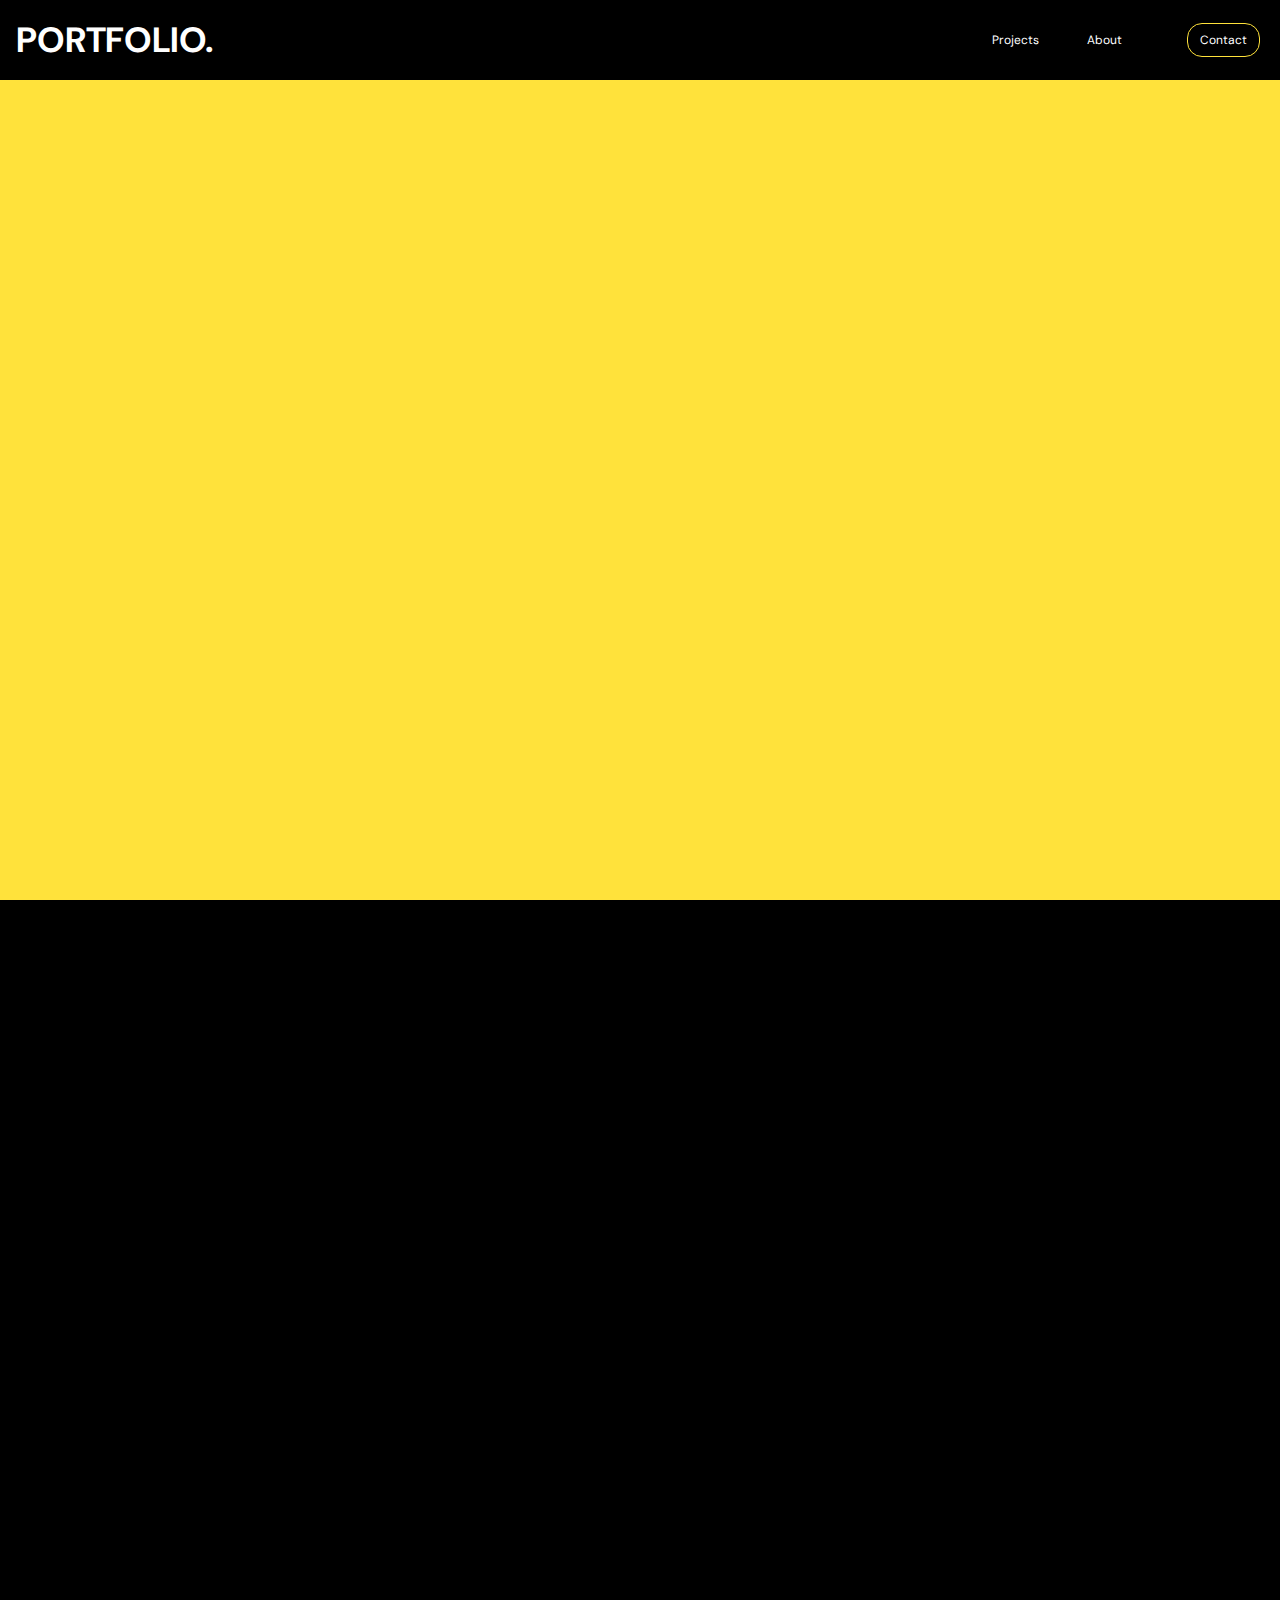
==== index.html @ 9d452b6d "last commit monday, code page almost done" ====
<html lang="en">
<head>
  <meta charset="UTF-8">
  <meta name="viewport" content="width=device-width, initial-scale=1.0">
  <title>Vincent Clair</title>
  <link rel="stylesheet" href="css/style.css">
  <link href="https://fonts.googleapis.com/css2?family=Abhaya+Libre:wght@400;600&family=Abril+Fatface&family=DM+Sans:wght@400;500;700&display=swap" rel="stylesheet">
</head>

<body>
<!-- NAVBAR SECTION -->

  <div class="navbar">
    <a class="navbar-name" href="#navbar-title">
      <h1>Portfolio.</h1>
    </a>
    <div class="navbar-tabs" id="active-nav">
      <ul>
        <li>
          <a class="navbar-tab active" href=""></a>
        </li>
        <li>
          <a class="navbar-tab" href="#nav-project">Projects</a>
        </li>
        <li>
          <a class="navbar-tab" href="#nav-about">About</a>
        </li>
      </ul>
          <a class="navbar-button" href="mailto:vincentclair@hotmail.fr">Contact</a>
    </div>
  </div>

<!-- BANNER SECTION -->

  <div class="banner" id="navbar-title">
    <h1>Hi, I'm Vincent <br> welcome!</h1>
    <div class="overlay"></div>
  </div>

<!-- PROJECT SECTION -->
  <div class="project-container" id="nav-project">
<!-- PROJECT SECTION 1 -->
    <div class="project-one" >
        <div class="wrapper">
          <div class="card">
            <div class="link-button-hover">
              <a href="pages/code.html">
                <h1>
                  Code <br><span class="enclosed">projects</span>
                </h1>
              </a>
            </div>
          </div>
        </div>
      <div class="project-description">
        <hr>
        <p>I started learning how to code in summer 2020. <br> <br> I learned in Le Wagon bootcamp basis of web programmation, from back-end  (Ruby)to front-end (HTML/CSS/JS). <br> <br> I discovered how to work in a developer team with versioning tools. I also learned effective communication and can apply it into future projects.<br><br>For the moment I am focused on front-end development. I work on side projects to improve my JavaScript and ReactJS skills.</p>
        <div class="link-button-hover">
          <a href="https://github.com/Vincentclr?tab=repositories" target="_blank">
            <h3>View all GitHub repositories</h3>
          </a>
        </div>
      </div>
    </div>

    <h4>Hover to restructure</h4>

<!-- PROJECT SECTION 2 -->
    <div class="project-two">
      <div class="project-description">
        <hr>
        <p>I feel deeply enthousiast by creating aesthetic web designs and nice experiences for users.   <br> <br> I have started to explore and learn by myself core concepts of UX/UI Design. Programming also makes me being more realistic and simple when working on design projects. <br> <br> </p>
      </div>
      <div class="wrapper">
        <div class="card">
          <div class="link-button-hover">
              <a href="pages/ux-ui.html">
                <h1>
                  UX/UI<br><span class="enclosed">projects</span>
                </h1>
              </a>
            </div>
        </div>
      </div>
    </div>
  </div>

<!-- ABOUT SECTION -->

  <div class="about" id="nav-about">
    <div class="about-content">
      <img src="img/profile-picture.jpg" alt="">
      <div class="about-description" >
        <p>My name is Vincent, a french young man freshly graduated. My ambitions are to start my own business companies. I appreciate every form of creation, from company to art. What I like in the creation process is the excitment, the energy to give a form and direction to an idea and grow with it. <br><br> Now, I feel like I need more experience first. I am seeking jobs in project development or product management in a dynamic environment, but also in web development and web design. <br><br>If some of you are familiar with Japanese culture and the 5 Ikigaï pillars (which I recommend you to apply on your daily life), one of them is to “start small”. I know everyone need to start somewhere, somehow. I would be pleased to be part of a project or responsible for it. <br><br> If you are looking for a nice team-player and eager to learn, <a href="">get in touch!</a></p>
        <div class="link-button-hover">
          <a href="img/vincent-clair-curriculum-vitae.png" download="Vincent Clair CV">
            <h3>Download CV</h3>
          </a>
        </div>
      </div>
    </div>
  </div>

<!-- HIRE SECTION -->

  <div class="hire-me-iam-fantastic">
    <div class="text">
      <p>3 reasons to</p>
      <p>
        <span class="word contact-me">contact.me</span>
        <span class="word meet-me">meet.me</span>
        <span class="word hire-me">hire.me</span>
        <span class="word work-with-me">work.with.me</span>
      </p>
    </div>

    <div class="reason-cards">
      <div class="reason-card">
        <hr>
        <h3>Business oriented</h3>
        <p>The condition for a company to have a real impact on society is  to survive  on  its environnement. I always  proritize  decisions which could improve the most projects.</p>
      </div>
      <div class="reason-card">
        <hr>
        <h3>Technically Curious</h3>
        <p>I am a very curious person and an avid learner. As trends and technology continuously change, it is very important to keep learning constantly. I consider technical tools as levers for my creativity. </p>
      </div>
      <div class="reason-card">
        <hr>
        <h3>Human Being</h3>
        <p>Probably the most significant aspect. It is the passion that drives us, the emotion that brings us together and the values that unite us. I focus on this proximity, this synergy.</p>
      </div>
    </div>
  </div>

<!-- CONTACT SECTION -->

  <div class="contact">
    <div class="social">
      <a href="https://www.linkedin.com/in/vincent-clair-2398a5136/" target="_blank">
        <p>LinkedIn</p>
      </a>
      <a href="https://github.com/Vincentclr" target="_blank">
        <p>GitHub</p>
      </a>
    </div>
    <p>Designed and coded with ❤️ by Vincent Clair © 2020</p>
  </div>

<script src="js/nav.js"></script>
<script src="js/word.js"></script>

</body>
</html>
---- css/style.css ----
@import url("index-css/about.css");
@import url("index-css/banner.css");
@import url("index-css/project.css");
@import url("index-css/hire.css");
@import url("components/button.css");
@import url("components/card.css");
@import url("components/footer.css");
@import url("components/navbar.css");
@import url("components/word.css");
@import url("components/dropdown-button.css");
@import url("code-css/navbar-code.css");
@import url("code-css/banner-code.css");
@import url("code-css/project-code.css");

* {
  margin: 0;
  padding: 0;
  box-sizing: border-box;
  overflow-x: hidden;
}

body {
  height: 100%;
  background: black;
  scroll-behavior: smooth;
  height: 100vh;
  color:white;
}

p {
  line-height: 1.7;
}
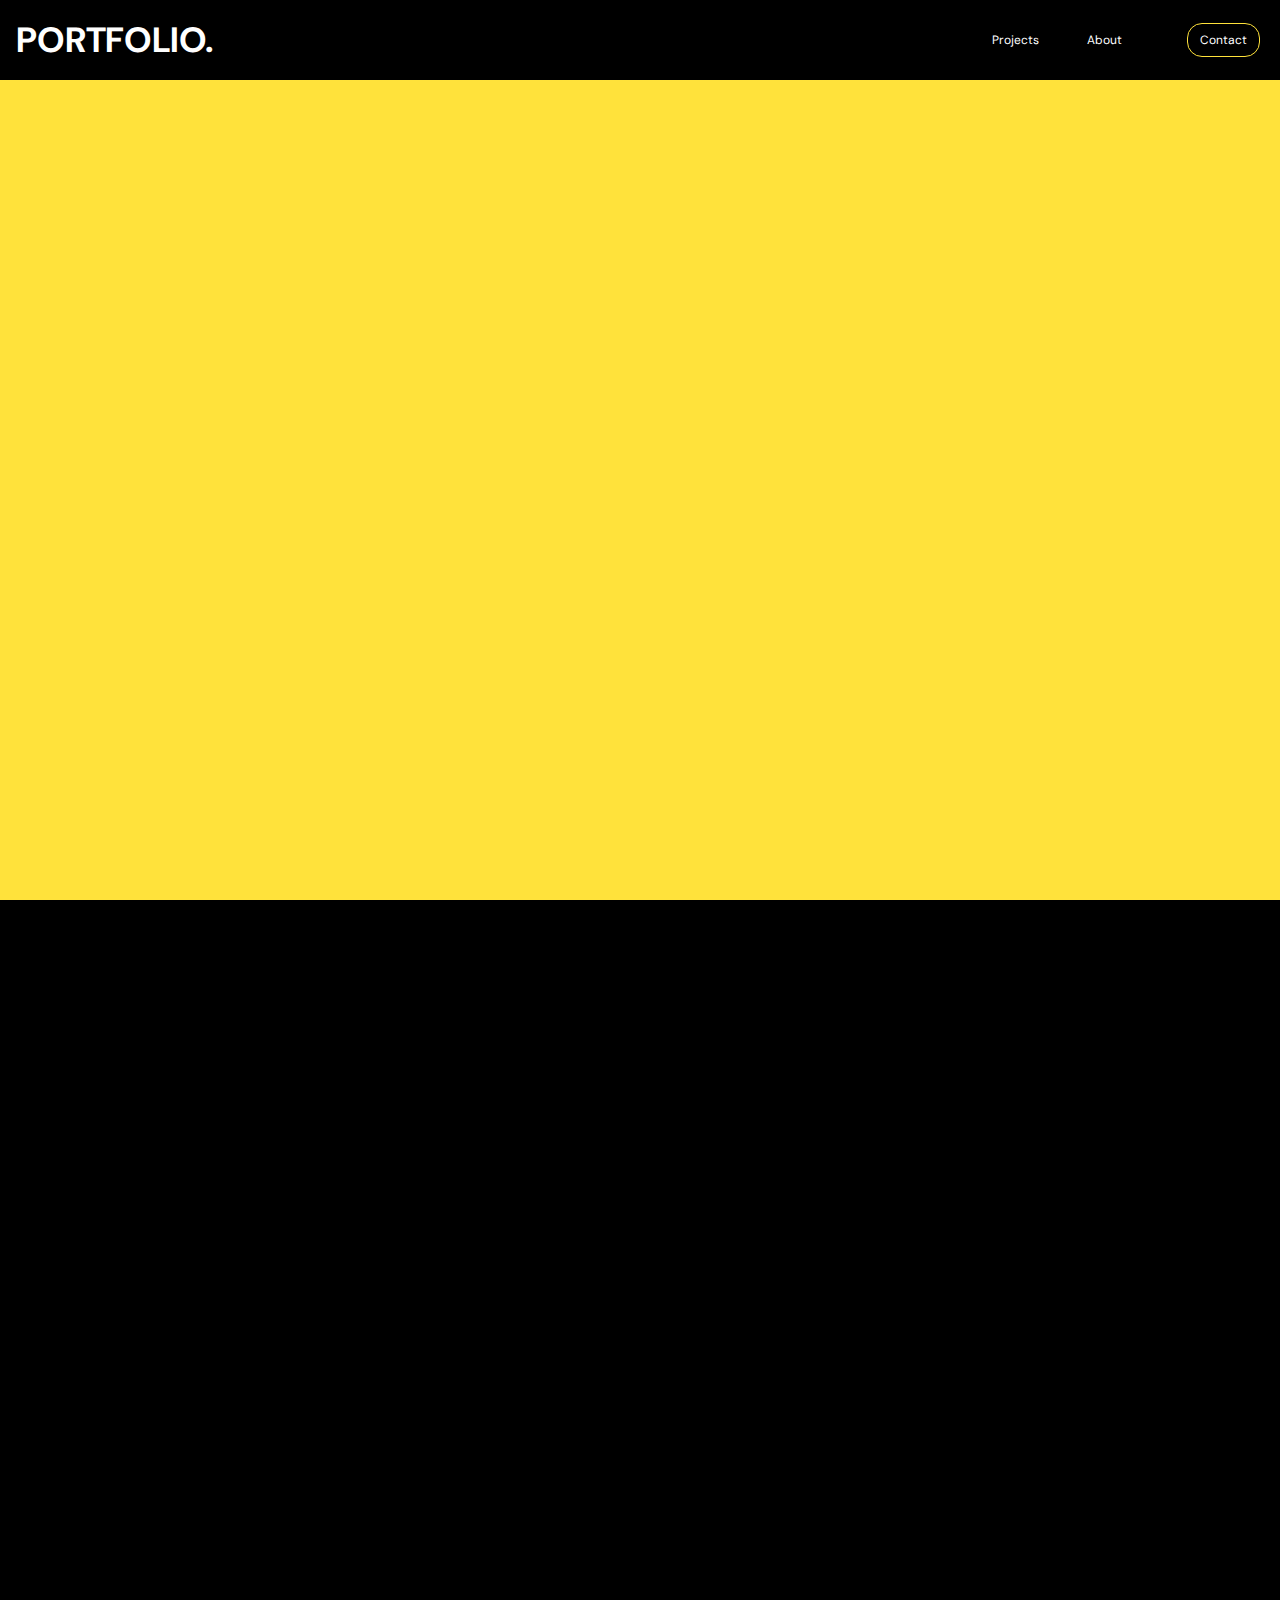
==== commit c0bb12ec: "first project ux done" ====
--- a/index.html
+++ b/index.html
@@ -2,7 +2,7 @@
 <head>
   <meta charset="UTF-8">
   <meta name="viewport" content="width=device-width, initial-scale=1.0">
-  <title>Vincent Clair</title>
+  <title>Vincent Clair - Portfolio</title>
   <link rel="stylesheet" href="css/style.css">
   <link href="https://fonts.googleapis.com/css2?family=Abhaya+Libre:wght@400;600&family=Abril+Fatface&family=DM+Sans:wght@400;500;700&display=swap" rel="stylesheet">
 </head>
@@ -91,7 +91,9 @@
 
   <div class="about" id="nav-about">
     <div class="about-content">
-      <img src="img/profile-picture.jpg" alt="">
+      <div class="about-img">
+        <img src="img/profile-picture.jpg" alt="">
+      </div>
       <div class="about-description" >
         <p>My name is Vincent, a french young man freshly graduated. My ambitions are to start my own business companies. I appreciate every form of creation, from company to art. What I like in the creation process is the excitment, the energy to give a form and direction to an idea and grow with it. <br><br> Now, I feel like I need more experience first. I am seeking jobs in project development or product management in a dynamic environment, but also in web development and web design. <br><br>If some of you are familiar with Japanese culture and the 5 Ikigaï pillars (which I recommend you to apply on your daily life), one of them is to “start small”. I know everyone need to start somewhere, somehow. I would be pleased to be part of a project or responsible for it. <br><br> If you are looking for a nice team-player and eager to learn, <a href="">get in touch!</a></p>
         <div class="link-button-hover">
@@ -107,12 +109,12 @@
 
   <div class="hire-me-iam-fantastic">
     <div class="text">
-      <p>3 reasons to</p>
+      <p>3 reasons to </p>
       <p>
-        <span class="word contact-me">contact.me</span>
-        <span class="word meet-me">meet.me</span>
-        <span class="word hire-me">hire.me</span>
-        <span class="word work-with-me">work.with.me</span>
+        <span class="word contact-me">contactme</span>
+        <span class="word meet-me">meetme</span>
+        <span class="word hire-me">hireme</span>
+        <span class="word work-with-me">workwithme</span>
       </p>
     </div>
 
--- a/css/style.css
+++ b/css/style.css
@@ -11,6 +11,8 @@
 @import url("code-css/navbar-code.css");
 @import url("code-css/banner-code.css");
 @import url("code-css/project-code.css");
+@import url("ux-ui-css/project-ux.css");
+@import url("ux-ui-css/banner-ux.css");
 
 * {
   margin: 0;
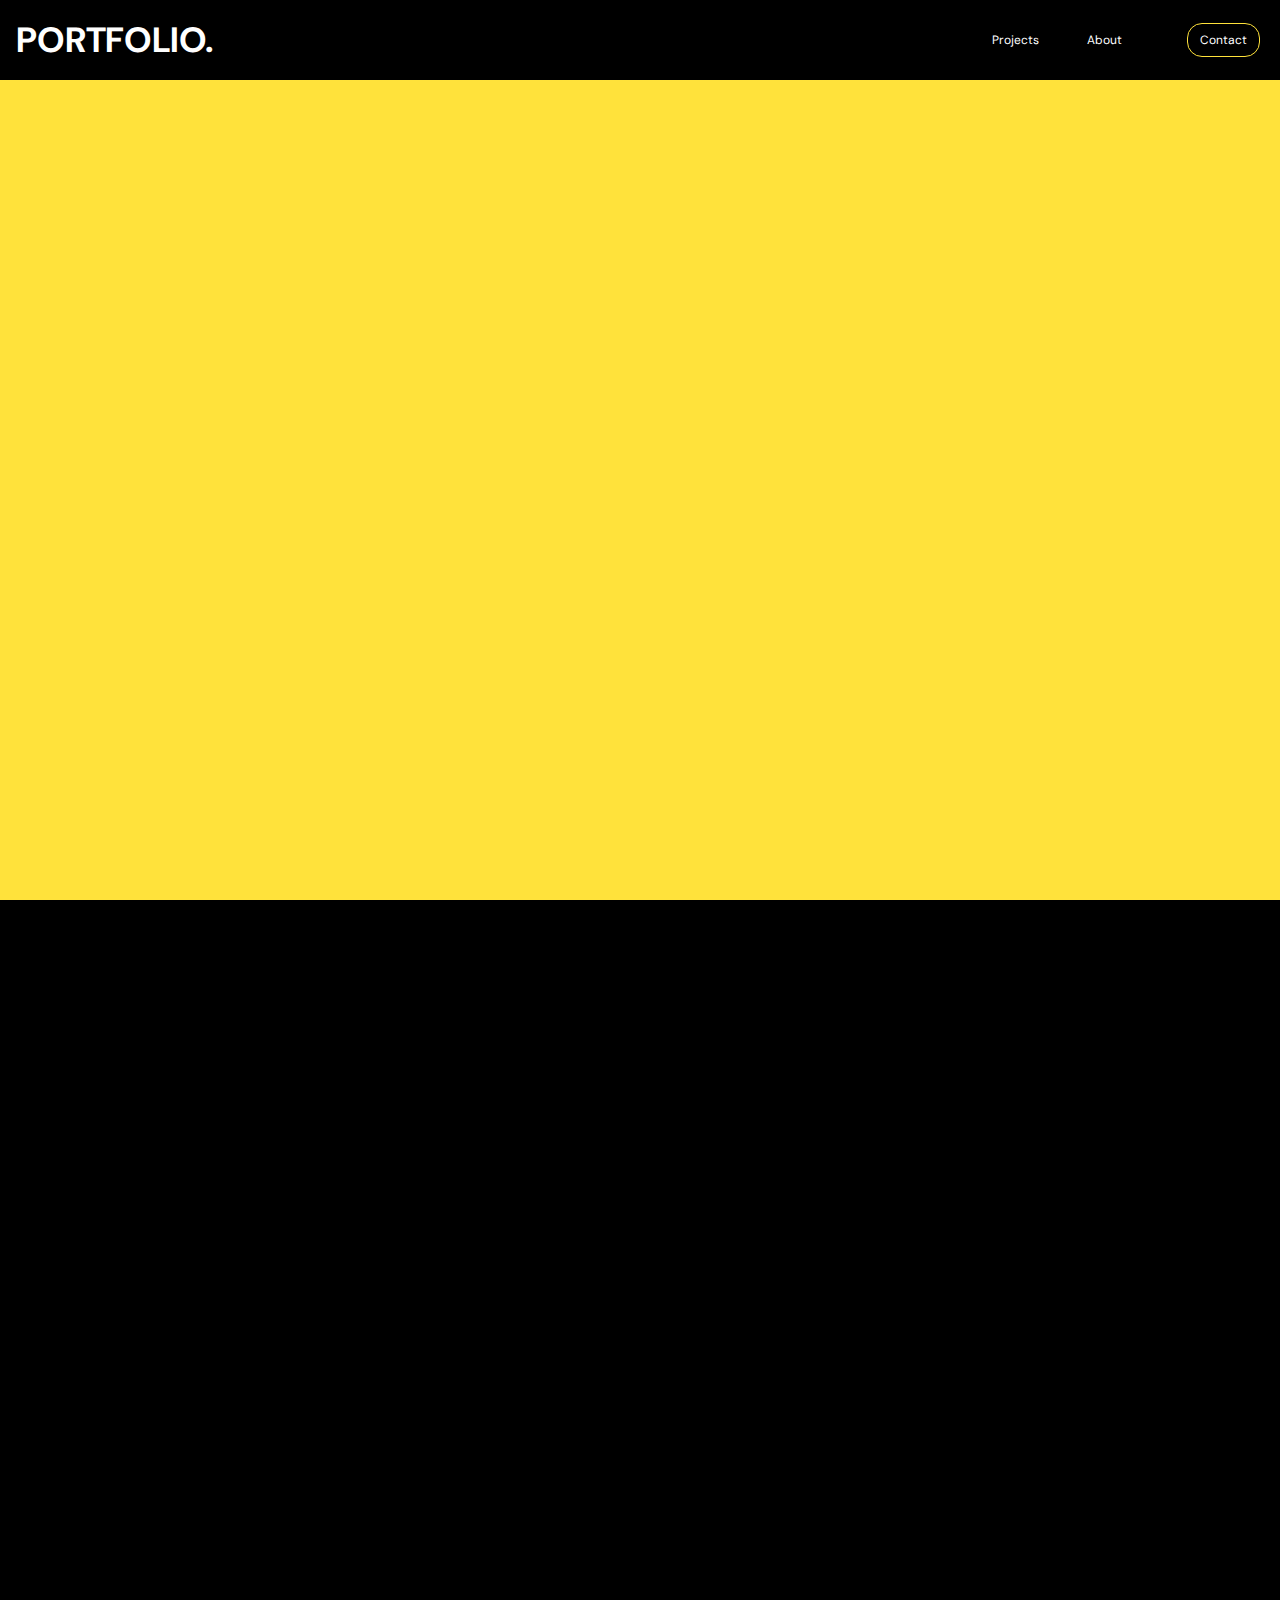
==== commit 8476c710: "fixing last details before adding cookies" ====
--- a/index.html
+++ b/index.html
@@ -30,6 +30,7 @@
     </div>
   </div>
 
+
 <!-- BANNER SECTION -->
 
   <div class="banner" id="navbar-title">
@@ -54,7 +55,7 @@
         </div>
       <div class="project-description">
         <hr>
-        <p>I started learning how to code in summer 2020. <br> <br> I learned in Le Wagon bootcamp basis of web programmation, from back-end  (Ruby)to front-end (HTML/CSS/JS). <br> <br> I discovered how to work in a developer team with versioning tools. I also learned effective communication and can apply it into future projects.<br><br>For the moment I am focused on front-end development. I work on side projects to improve my JavaScript and ReactJS skills.</p>
+        <p>I started learning how to code in summer 2020. <br> <br> I learned in Le Wagon bootcamp basis of web programmation, from back-end (Ruby) to front-end (HTML/CSS/JavaScript). <br> <br> I discovered how to work in a developer team with versioning tools. I also learned effective communication and can apply it into future projects.<br><br>For the moment I am focused on front-end development. I work on side projects to improve my JavaScript and ReactJS skills.</p>
         <div class="link-button-hover">
           <a href="https://github.com/Vincentclr?tab=repositories" target="_blank">
             <h3>View all GitHub repositories</h3>
@@ -63,7 +64,7 @@
       </div>
     </div>
 
-    <h4>Hover to restructure</h4>
+    <h4>Hover to restructure and click to see the projects</h4>
 
 <!-- PROJECT SECTION 2 -->
     <div class="project-two">
@@ -71,7 +72,7 @@
         <hr>
         <p>I feel deeply enthousiast by creating aesthetic web designs and nice experiences for users.   - <br> <br> I have started to explore and learn by myself core concepts of UX/UI Design. Programming also makes me being more realistic and simple when working on design projects. <br> <br> </p>
+ <br> <br> I have started to explore and learn by myself core concepts of UX/UI Design. Programming also makes me being more realistic and simple when working on design projects and thinking about user features. <br> <br> I am currently working on designing an app that I had in mind a long time ago: Skatrr</p>
       </div>
       <div class="wrapper">
         <div class="card">
@@ -95,7 +96,7 @@
         <img src="img/profile-picture.jpg" alt="">
       </div>
       <div class="about-description" >
-        <p>My name is Vincent, a french young man freshly graduated. My ambitions are to start my own business companies. I appreciate every form of creation, from company to art. What I like in the creation process is the excitment, the energy to give a form and direction to an idea and grow with it. <br><br> Now, I feel like I need more experience first. I am seeking jobs in project development or product management in a dynamic environment, but also in web development and web design. <br><br>If some of you are familiar with Japanese culture and the 5 Ikigaï pillars (which I recommend you to apply on your daily life), one of them is to “start small”. I know everyone need to start somewhere, somehow. I would be pleased to be part of a project or responsible for it. <br><br> If you are looking for a nice team-player and eager to learn, <a href="">get in touch!</a></p>
+        <p>My name is Vincent, a french young man freshly graduated. My ambitions are to start my own business companies. I appreciate every form of creation, from company to art. What I like in the creation process is the excitment, the energy to give a form and direction to an idea and grow with it. <br><br> Now, I feel like I need more experience first. I am seeking jobs in project development or product management in a dynamic environment, but also in web development and web design. <br><br>If some of you are familiar with Japanese culture and the 5 Ikigaï pillars (which I recommend you to apply on your daily life), one of them is to “start small”. I know everyone need to start somewhere, somehow. I would be pleased to be part of a project or responsible for it. <br><br> If you are looking for a nice team-player and eager to learn, <a href="https://www.linkedin.com/in/vincent-clair-2398a5136/" target="_blank">get in touch!</a></p>
         <div class="link-button-hover">
           <a href="img/vincent-clair-curriculum-vitae.png" download="Vincent Clair CV">
             <h3>Download CV</h3>
@@ -127,7 +128,7 @@
       <div class="reason-card">
         <hr>
         <h3>Technically Curious</h3>
-        <p>I am a very curious person and an avid learner. As trends and technology continuously change, it is very important to keep learning constantly. I consider technical tools as levers for my creativity. </p>
+        <p>I am a very curious person and an avid learner. As trends and technologies changes, it is very important to keep learning constantly. I consider technical tools as levers for my creativity</p>
       </div>
       <div class="reason-card">
         <hr>
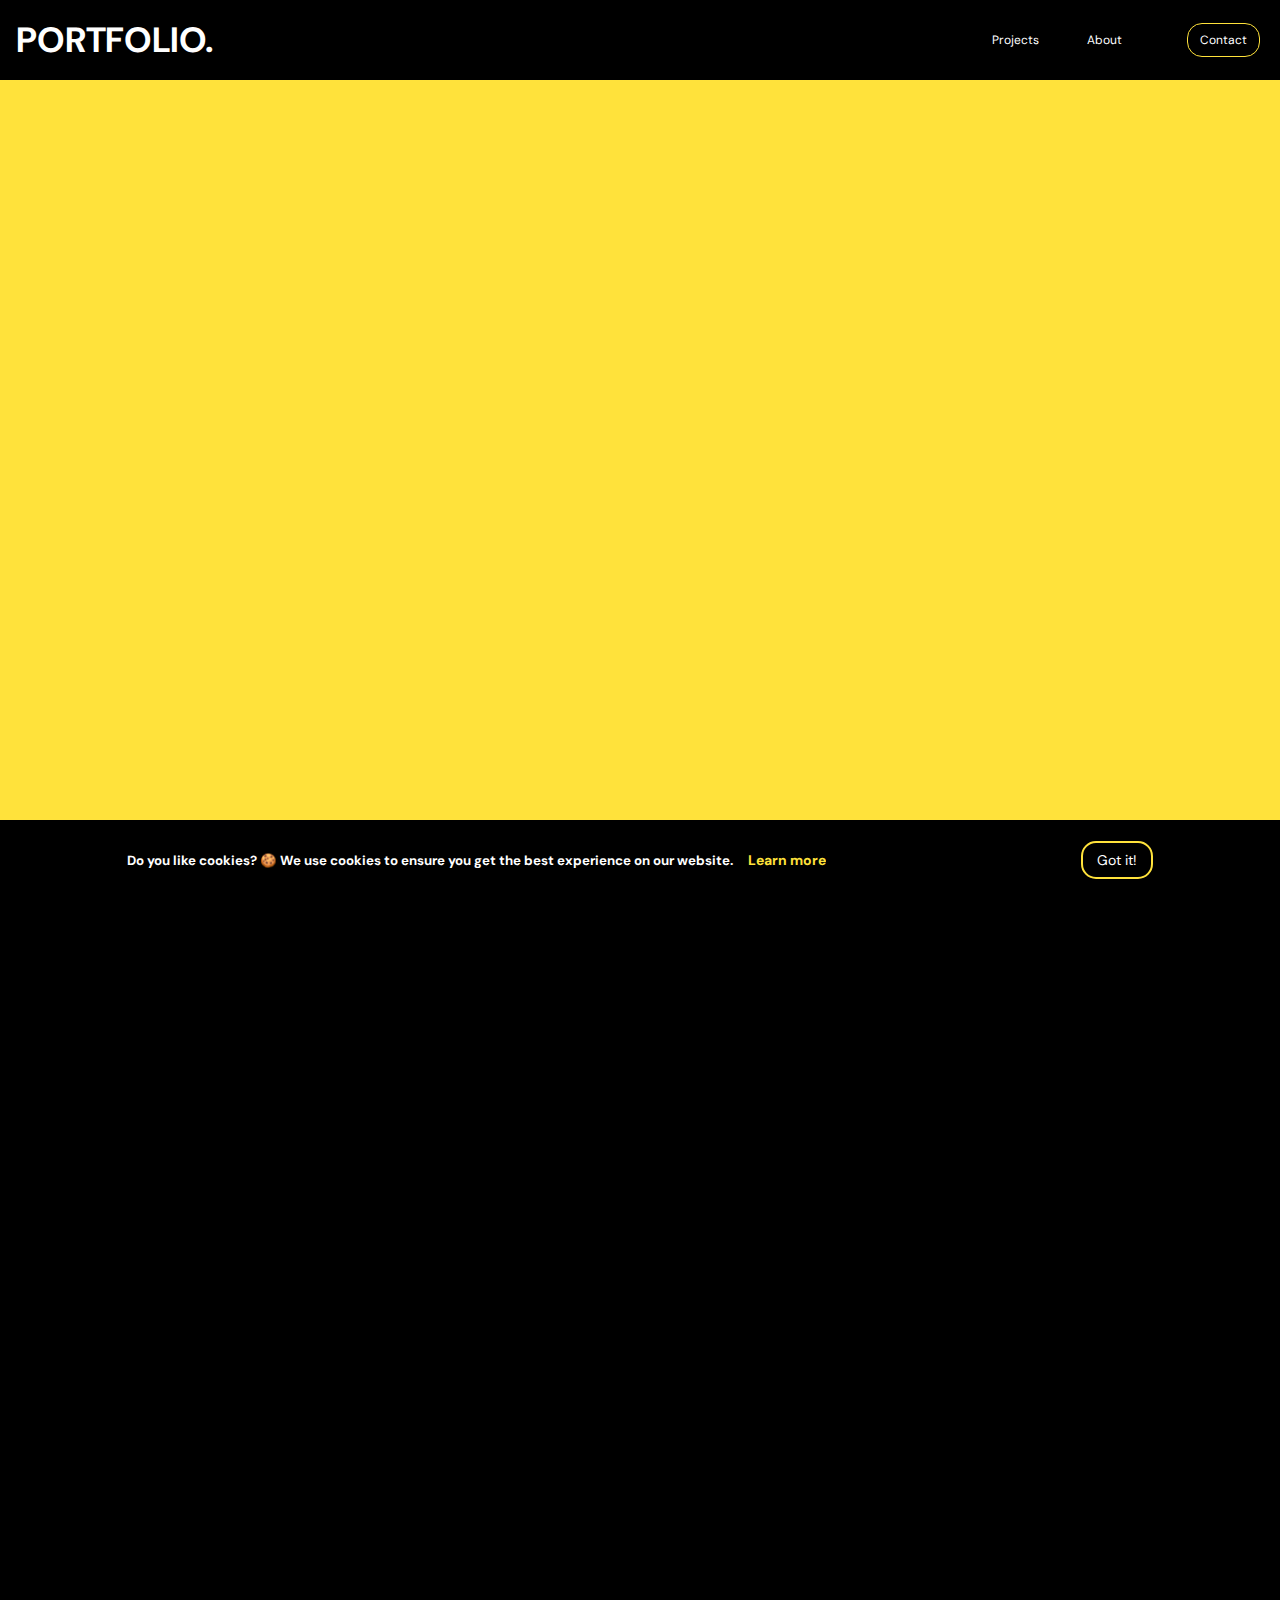
==== commit f0a5a712: "fixing scrollbars" ====
--- a/index.html
+++ b/index.html
@@ -5,6 +5,7 @@
   <title>Vincent Clair - Portfolio</title>
   <link rel="stylesheet" href="css/style.css">
   <link href="https://fonts.googleapis.com/css2?family=Abhaya+Libre:wght@400;600&family=Abril+Fatface&family=DM+Sans:wght@400;500;700&display=swap" rel="stylesheet">
+  <link rel=icon href="img/favicon.png">
 </head>
 
 <body>
@@ -55,7 +56,7 @@
         </div>
       <div class="project-description">
         <hr>
-        <p>I started learning how to code in summer 2020. <br> <br> I learned in Le Wagon bootcamp basis of web programmation, from back-end (Ruby) to front-end (HTML/CSS/JavaScript). <br> <br> I discovered how to work in a developer team with versioning tools. I also learned effective communication and can apply it into future projects.<br><br>For the moment I am focused on front-end development. I work on side projects to improve my JavaScript and ReactJS skills.</p>
+        <p>I started learning code in summer 2020. <br> <br> I did in Le Wagon bootcamp basis of web programmation, from back-end to front-end.<br><br>Working in a developer team with versioning tools and effective communication was really interesting and now I can apply it into future projects.<br><br>For the moment I am focused on front-end development. I work on side projects to improve my JavaScript and ReactJS skills.</p>
         <div class="link-button-hover">
           <a href="https://github.com/Vincentclr?tab=repositories" target="_blank">
             <h3>View all GitHub repositories</h3>
@@ -123,7 +124,7 @@
       <div class="reason-card">
         <hr>
         <h3>Business oriented</h3>
-        <p>The condition for a company to have a real impact on society is  to survive  on  its environnement. I always  proritize  decisions which could improve the most projects.</p>
+        <p>The condition for a company to have a real impact on society is to survive on its environnement. I always proritize decisions which could improve the most projects.</p>
       </div>
       <div class="reason-card">
         <hr>
@@ -149,11 +150,18 @@
         <p>GitHub</p>
       </a>
     </div>
+    <a href="../pages/privacy.html"><p>Privacy Policy</p></a>
     <p>Designed and coded with ❤️ by Vincent Clair © 2020</p>
+  </div>
+
+  <div id="cookies">
+    <h5>Do you like cookies? 🍪 We use cookies to ensure you get the best experience on our website. <a href="../pages/privacy.html">Learn more</a></h5>
+    <button onclick="hideCookieAlert()">Got it!</button>
   </div>
 
 <script src="js/nav.js"></script>
 <script src="js/word.js"></script>
+<script src="js/cookie-alert.js"></script>
 
 </body>
 </html>
--- a/css/style.css
+++ b/css/style.css
@@ -3,6 +3,7 @@
 @import url("index-css/project.css");
 @import url("index-css/hire.css");
 @import url("components/button.css");
+@import url("components/cookies.css");
 @import url("components/card.css");
 @import url("components/footer.css");
 @import url("components/navbar.css");
@@ -13,12 +14,14 @@
 @import url("code-css/project-code.css");
 @import url("ux-ui-css/project-ux.css");
 @import url("ux-ui-css/banner-ux.css");
+@import url("privacy-css/privacy-main.css");
 
 * {
   margin: 0;
   padding: 0;
   box-sizing: border-box;
   overflow-x: hidden;
+  overflow: auto;
 }
 
 body {
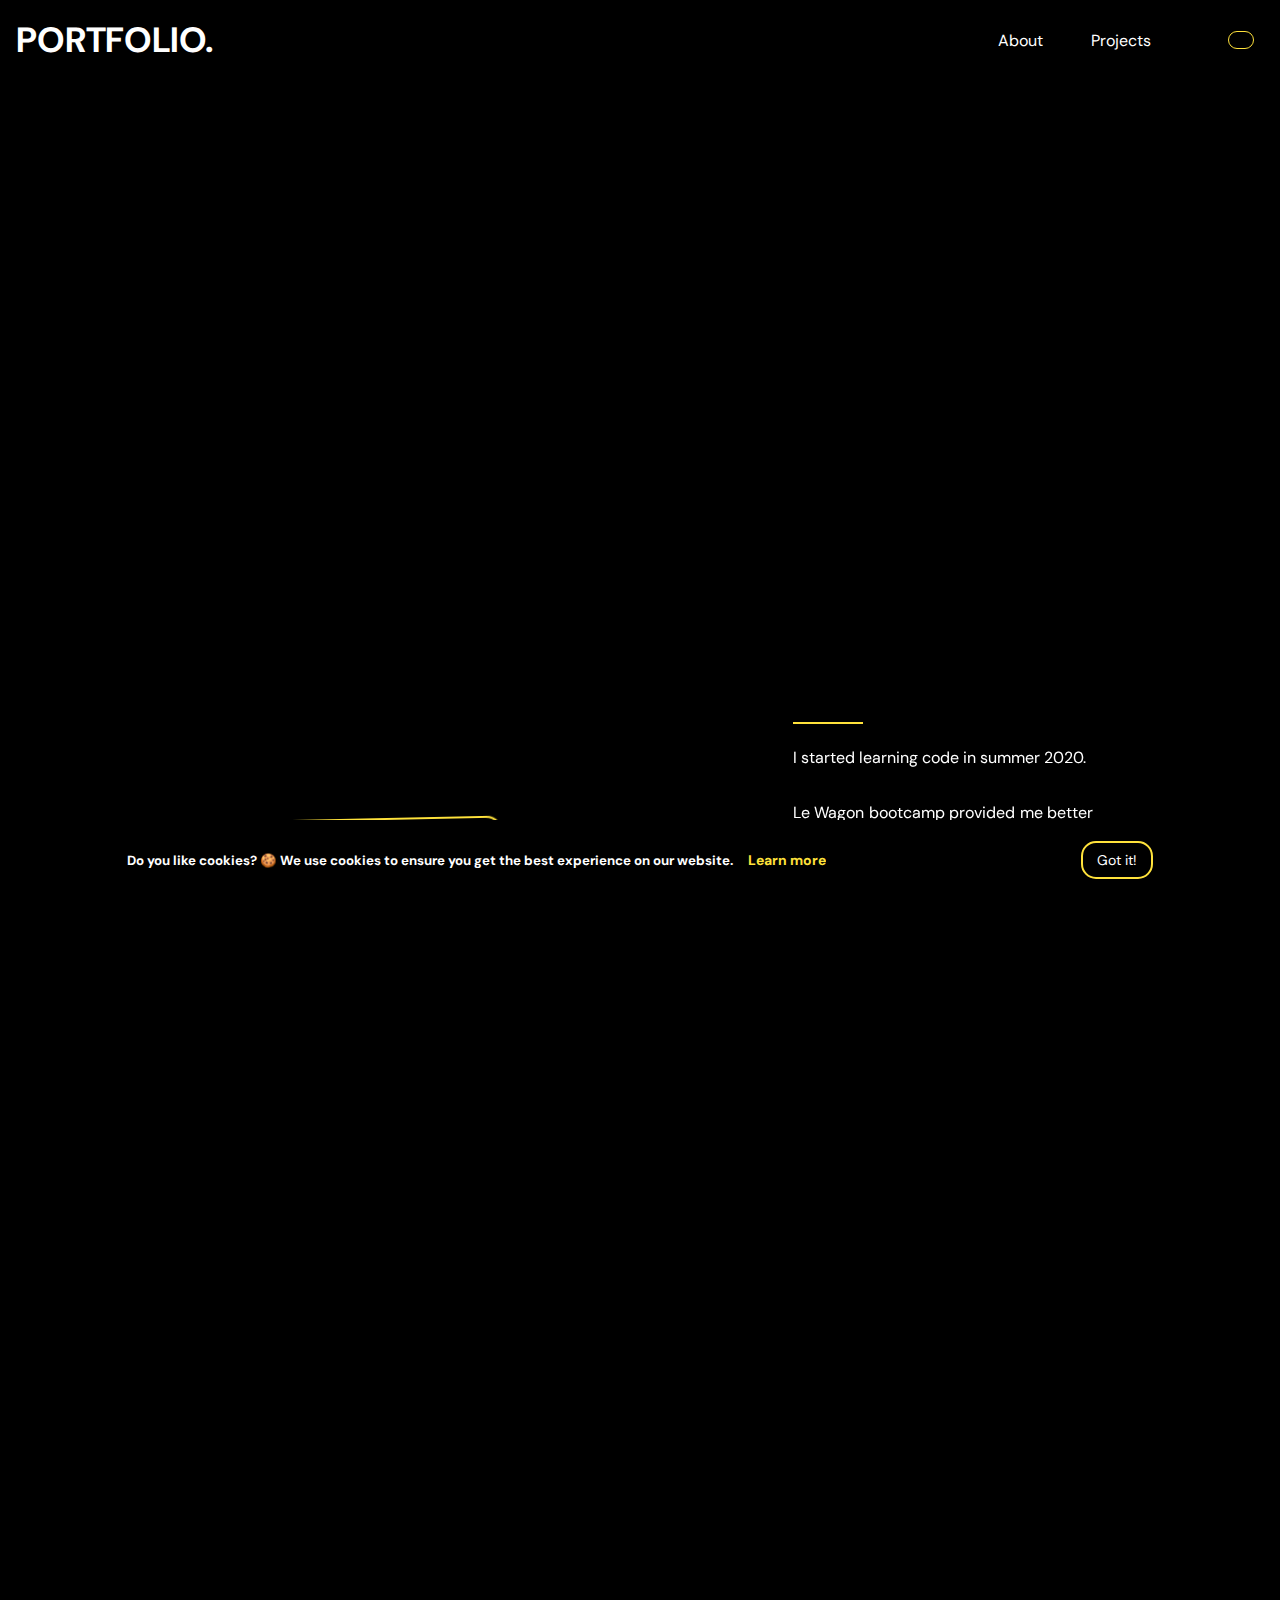
==== commit 2351b785: "changing manu comments" ====
--- a/index.html
+++ b/index.html
@@ -4,7 +4,9 @@
   <meta name="viewport" content="width=device-width, initial-scale=1.0">
   <title>Vincent Clair - Portfolio</title>
   <link rel="stylesheet" href="css/style.css">
+  <link rel="stylesheet/scss" type="text/css" href="scss/application.scss">
   <link href="https://fonts.googleapis.com/css2?family=Abhaya+Libre:wght@400;600&family=Abril+Fatface&family=DM+Sans:wght@400;500;700&display=swap" rel="stylesheet">
+  <link rel="stylesheet" href="https://use.fontawesome.com/releases/v5.15.1/css/all.css" integrity="sha384-vp86vTRFVJgpjF9jiIGPEEqYqlDwgyBgEF109VFjmqGmIY/Y4HV4d3Gp2irVfcrp" crossorigin="anonymous">
   <link rel=icon href="img/favicon.png">
 </head>
 
@@ -21,22 +23,29 @@
           <a class="navbar-tab active" href=""></a>
         </li>
         <li>
+          <a class="navbar-tab" href="#nav-about">About</a>
+        </li>
+        <li>
           <a class="navbar-tab" href="#nav-project">Projects</a>
         </li>
-        <li>
-          <a class="navbar-tab" href="#nav-about">About</a>
-        </li>
       </ul>
-          <a class="navbar-button" href="mailto:vincentclair@hotmail.fr">Contact</a>
+          <a class="navbar-button" href="mailto:vincentclair@hotmail.fr"><i class="fas fa-paper-plane"></i></a>
     </div>
   </div>
 
 
 <!-- BANNER SECTION -->
 
-  <div class="banner" id="navbar-title">
+  <!-- <div class="banner" id="navbar-title">
     <h1>Hi, I'm Vincent <br> welcome!</h1>
     <div class="overlay"></div>
+  </div>
+ -->
+  <div class="banner">
+    <h1 class="home-title">
+      <span>Hi, I'm Vincent</span>
+      <span>welcome!</span>
+    </h1>
   </div>
 
 <!-- PROJECT SECTION -->
@@ -56,7 +65,7 @@
         </div>
       <div class="project-description">
         <hr>
-        <p>I started learning code in summer 2020. <br> <br> I did in Le Wagon bootcamp basis of web programmation, from back-end to front-end.<br><br>Working in a developer team with versioning tools and effective communication was really interesting and now I can apply it into future projects.<br><br>For the moment I am focused on front-end development. I work on side projects to improve my JavaScript and ReactJS skills.</p>
+  <p>I started learning code in summer 2020.<br><br>Le Wagon bootcamp provided me better understanding of developer tools and effective communication that I can apply into team projects.<br><br>I have been hired by Le Wagon as a Teacher Assistant for front-end lectures at EHL and Les Roches hospitality schools.</p>
         <div class="link-button-hover">
           <a href="https://github.com/Vincentclr?tab=repositories" target="_blank">
             <h3>View all GitHub repositories</h3>
@@ -65,15 +74,13 @@
       </div>
     </div>
 
-    <h4>Hover to restructure and click to see the projects</h4>
-
 <!-- PROJECT SECTION 2 -->
     <div class="project-two">
       <div class="project-description">
         <hr>
         <p>I feel deeply enthousiast by creating aesthetic web designs and nice experiences for users.   - <br> <br> I have started to explore and learn by myself core concepts of UX/UI Design. Programming also makes me being more realistic and simple when working on design projects and thinking about user features. <br> <br> I am currently working on designing an app that I had in mind a long time ago: Skatrr</p>
+ <br> <br> I have started to explore and learn by myself core concepts of UX/UI Design. Programming also makes me being more realistic and simple when working on design projects and thinking about user features.<br><br> I am working side projects. One of them is to design an app that target skater community.</p>
       </div>
       <div class="wrapper">
         <div class="card">
@@ -89,6 +96,30 @@
     </div>
   </div>
 
+<!-- PROJECT MOBILE DEVICE -->
+
+<div class="project-container-mobile">
+  <div class="project-one-mobile">
+    <a href="pages/code.html">
+      <h1>
+        Code <br><span class="enclosed">projects</span>
+      </h1>
+    </a>
+    <p>I started learning code in summer 2020.<br><br>Le Wagon bootcamp provided me better understanding of developer tools and effective communication that I can apply into team projects.<br><br> I have been hired by Le Wagon as a Teacher Assistant for front-end lectures at EHL and Les Roches hospitality schools.</p>
+  </div>
+
+  <div class="project-two-mobile">
+    <a href="pages/ux-ui.html">
+      <h1>
+        UX/UI<br><span class="enclosed">projects</span>
+      </h1>
+    </a>
+    <p>I feel deeply enthousiast by creating aesthetic web designs and nice experiences for users. + + <br> <br> I have started to explore and learn by myself core concepts of UX/UI Design. Programming also makes me being more realistic and simple when working on design projects and thinking about user features. <br> <br> I am currently working on designing an app that I had in mind a long time ago: Skatrr</p>
+  </div>
+</div>
+
 <!-- ABOUT SECTION -->
 
   <div class="about" id="nav-about">
@@ -98,11 +129,7 @@
       </div>
       <div class="about-description" >
         <p>My name is Vincent, a french young man freshly graduated. My ambitions are to start my own business companies. I appreciate every form of creation, from company to art. What I like in the creation process is the excitment, the energy to give a form and direction to an idea and grow with it. <br><br> Now, I feel like I need more experience first. I am seeking jobs in project development or product management in a dynamic environment, but also in web development and web design. <br><br>If some of you are familiar with Japanese culture and the 5 Ikigaï pillars (which I recommend you to apply on your daily life), one of them is to “start small”. I know everyone need to start somewhere, somehow. I would be pleased to be part of a project or responsible for it. <br><br> If you are looking for a nice team-player and eager to learn, <a href="https://www.linkedin.com/in/vincent-clair-2398a5136/" target="_blank">get in touch!</a></p>
-        <div class="link-button-hover">
-          <a href="img/vincent-clair-curriculum-vitae.png" download="Vincent Clair CV">
-            <h3>Download CV</h3>
-          </a>
-        </div>
+        <a href="img/cv-vincent-clair.png" download="CV Vincent Clair"><p id="download-cv">Download CV <i class="fas fa-download"></i></p></a>
       </div>
     </div>
   </div>
@@ -124,17 +151,17 @@
       <div class="reason-card">
         <hr>
         <h3>Business oriented</h3>
-        <p>The condition for a company to have a real impact on society is to survive on its environnement. I always proritize decisions which could improve the most projects.</p>
+        <p>In my opinion, every company need to have sustainable and viable financial health in order to have a better impact on our society. I always proritize decisions which could improve the most projects.</p>
       </div>
       <div class="reason-card">
         <hr>
         <h3>Technically Curious</h3>
-        <p>I am a very curious person and an avid learner. As trends and technologies changes, it is very important to keep learning constantly. I consider technical tools as levers for my creativity</p>
+        <p>I am a very curious person and an avid learner. As trends and technologies changes, I keep learning constantly. Technological tools are levers for my creativity.</p>
       </div>
       <div class="reason-card">
         <hr>
         <h3>Human Being</h3>
-        <p>Probably the most significant aspect. It is the passion that drives us, the emotion that brings us together and the values that unite us. I focus on this proximity, this synergy.</p>
+        <p>I truly believe that it is the passion that drives us, the emotion that brings us together and the values that unite us. I focus on this proximity, this synergy.</p>
       </div>
     </div>
   </div>
@@ -144,10 +171,10 @@
   <div class="contact">
     <div class="social">
       <a href="https://www.linkedin.com/in/vincent-clair-2398a5136/" target="_blank">
-        <p>LinkedIn</p>
+        <i class="fab fa-linkedin"></i>
       </a>
       <a href="https://github.com/Vincentclr" target="_blank">
-        <p>GitHub</p>
+        <i class="fab fa-github"></i>
       </a>
     </div>
     <a href="../pages/privacy.html"><p>Privacy Policy</p></a>
--- a/css/style.css
+++ b/css/style.css
@@ -16,6 +16,7 @@
 @import url("ux-ui-css/banner-ux.css");
 @import url("privacy-css/privacy-main.css");
 
+
 * {
   margin: 0;
   padding: 0;
@@ -24,12 +25,20 @@
   overflow: auto;
 }
 
+*:hover {
+  overflow: hidden;
+}
+
 body {
   height: 100%;
   background: black;
-  scroll-behavior: smooth;
   height: 100vh;
   color:white;
+  scroll-behavior: smooth;
+}
+
+body::-webkit-scrollbar {
+  display: none;
 }
 
 p {
